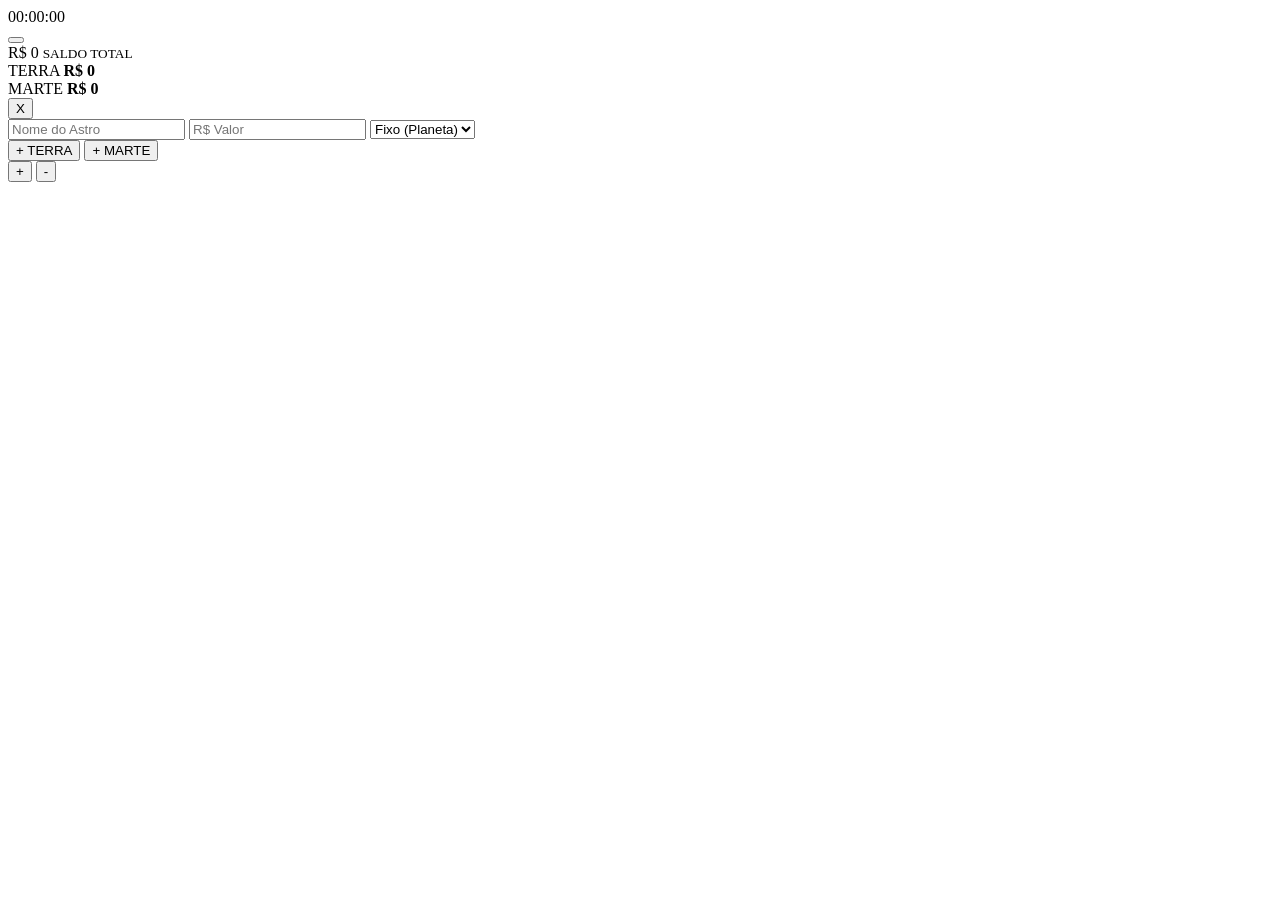
==== index.html @ 5a554a1d "Add index.html file with the initial HTML structure" ====
<!DOCTYPE html>
<html lang="pt-br">
<head>
    <meta charset="UTF-8">
    <meta name="viewport" content="width=device-width, initial-scale=1.0">
    <title>Universo Pro - Gestão Financeira</title>
    <link rel="stylesheet" href="style.css">
</head>
<body>
    <div id="viewport">
        <div class="hud">
            <span id="relogio">00:00:00</span>
        </div>

        <button class="menu-botao" onclick="toggleMenu()">
            <span></span><span></span><span></span>
        </button>

        <div id="universo">
            <!-- Raio de energia neon ligando os planetas -->
            <div class="raio-energia"></div>

            <div id="sol-central" class="corpo-celeste sol-central">
                <span id="valor-sol">R$ 0</span>
                <small id="label-sol">SALDO TOTAL</small>
            </div>

            <!-- Terra (Direita) -->
            <div class="sistema-fixo terra-pos">
                <div class="corpo-celeste planeta-terra">
                    <span class="label-p">TERRA</span>
                    <b id="val-lucro" class="v-p">R$ 0</b>
                </div>
                <div class="container-luas" id="luas-lucro"></div>
            </div>

            <!-- Marte (Esquerda) -->
            <div class="sistema-fixo marte-pos">
                <div class="corpo-celeste planeta-marte">
                    <span class="label-p">MARTE</span>
                    <b id="val-gasto" class="v-p">R$ 0</b>
                </div>
                <div class="container-luas" id="luas-gasto"></div>
            </div>
        </div>

        <div class="menu-overlay" id="menuPrincipal">
            <button onclick="toggleMenu()" class="btn-fechar">X</button>
            <div class="menu-corpo">
                <input type="text" id="nome" placeholder="Nome do Astro">
                <input type="number" id="valor" placeholder="R$ Valor">
                <select id="freq">
                    <option value="fixo">Fixo (Planeta)</option>
                    <option value="variável">Variável (Lua)</option>
                </select>
                <div class="grid-btns">
                    <button onclick="addAstro('lucro')" class="btn-l">+ TERRA</button>
                    <button onclick="addAstro('gasto')" class="btn-g">+ MARTE</button>
                </div>
                <div id="lista-gestao"></div>
            </div>
        </div>

        <div class="zoom-controles">
            <button onclick="mudarZoom(0.1)">+</button>
            <button onclick="mudarZoom(-0.1)">-</button>
        </div>
    </div>
    <script src="script.js"></script>
</body>
</html>
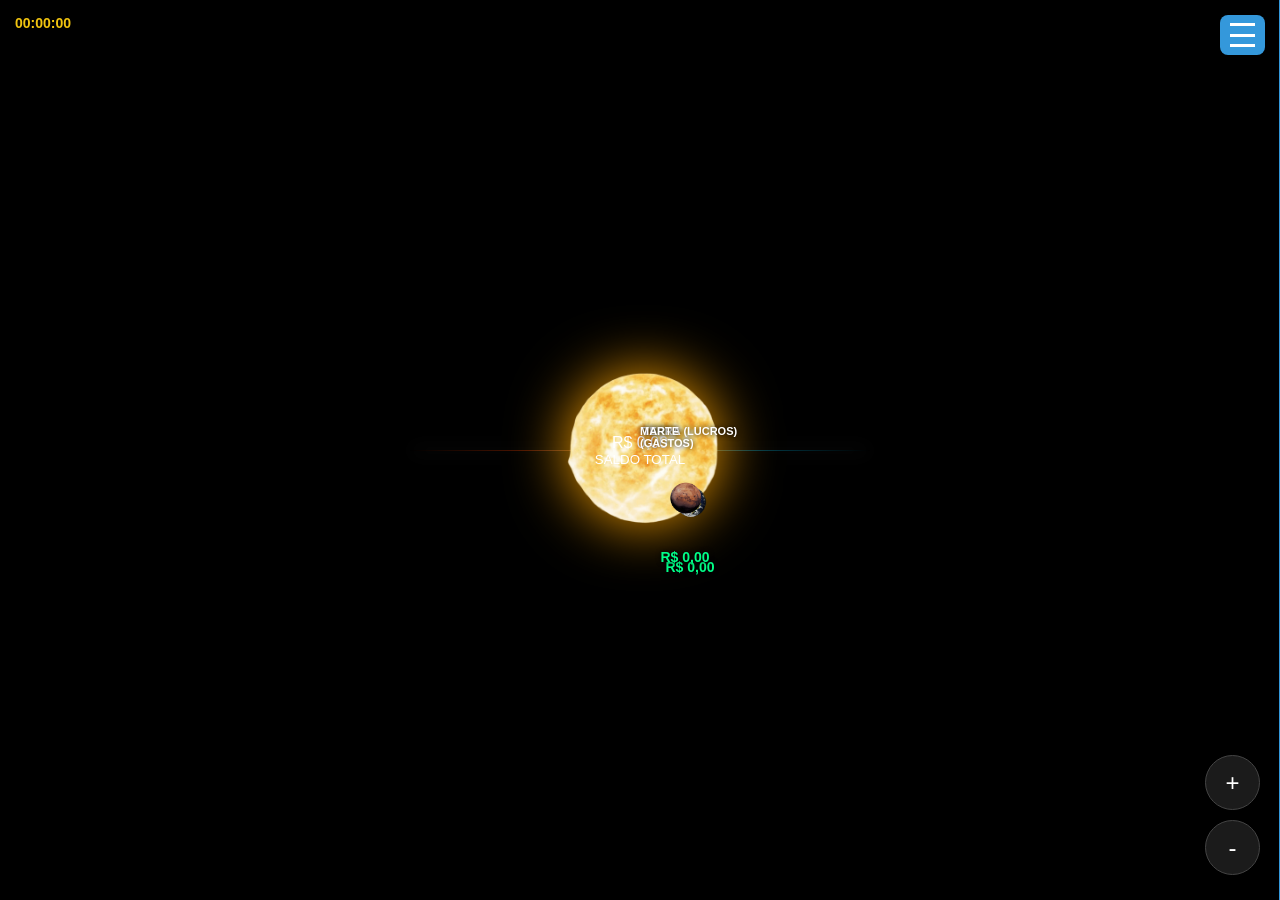
==== commit 90e49f79: "Create index.html" ====
--- a/index.html
+++ b/index.html
@@ -3,8 +3,9 @@
 <head>
     <meta charset="UTF-8">
     <meta name="viewport" content="width=device-width, initial-scale=1.0">
-    <title>Universo Pro - Gestão Financeira</title>
+    <title>Universo Pro - Finanças</title>
     <link rel="stylesheet" href="style.css">
+    <meta name="referrer" content="no-referrer">
 </head>
 <body>
     <div id="viewport">
@@ -17,36 +18,38 @@
         </button>
 
         <div id="universo">
-            <!-- Raio de energia neon ligando os planetas -->
+            <!-- Linha de Conexão -->
             <div class="raio-energia"></div>
 
+            <!-- SOL CENTRAL -->
             <div id="sol-central" class="corpo-celeste sol-central">
-                <span id="valor-sol">R$ 0</span>
+                <span id="valor-sol">R$ 0,00</span>
                 <small id="label-sol">SALDO TOTAL</small>
             </div>
 
-            <!-- Terra (Direita) -->
-            <div class="sistema-fixo terra-pos">
+            <!-- TERRA (DIREITA) -->
+            <div class="pos-sistema terra-fixa">
                 <div class="corpo-celeste planeta-terra">
-                    <span class="label-p">TERRA</span>
-                    <b id="val-lucro" class="v-p">R$ 0</b>
+                    <span class="label-p">TERRA (LUCROS)</span>
+                    <b id="val-lucro" class="v-p">R$ 0,00</b>
                 </div>
                 <div class="container-luas" id="luas-lucro"></div>
             </div>
 
-            <!-- Marte (Esquerda) -->
-            <div class="sistema-fixo marte-pos">
+            <!-- MARTE (ESQUERDA) -->
+            <div class="pos-sistema marte-fixa">
                 <div class="corpo-celeste planeta-marte">
-                    <span class="label-p">MARTE</span>
-                    <b id="val-gasto" class="v-p">R$ 0</b>
+                    <span class="label-p">MARTE (GASTOS)</span>
+                    <b id="val-gasto" class="v-p">R$ 0,00</b>
                 </div>
                 <div class="container-luas" id="luas-gasto"></div>
             </div>
         </div>
 
         <div class="menu-overlay" id="menuPrincipal">
-            <button onclick="toggleMenu()" class="btn-fechar">X</button>
+            <button onclick="toggleMenu()" class="btn-fechar">X FECHAR</button>
             <div class="menu-corpo">
+                <h3>COMANDO GERAL</h3>
                 <input type="text" id="nome" placeholder="Nome do Astro">
                 <input type="number" id="valor" placeholder="R$ Valor">
                 <select id="freq">
@@ -68,4 +71,4 @@
     </div>
     <script src="script.js"></script>
 </body>
-</html>+</html>
--- a/style.css
+++ b/style.css
@@ -0,0 +1,66 @@
+body { 
+    background: #000 url('https://imgur.com') repeat; 
+    margin: 0; font-family: 'Segoe UI', Tahoma, sans-serif; color: white; overflow: hidden; 
+}
+
+#viewport { width: 100vw; height: 100vh; display: flex; align-items: center; justify-content: center; }
+#universo { position: relative; transition: 0.3s; display: flex; align-items: center; justify-content: center; }
+
+/* Raio Neon */
+.raio-energia {
+    position: absolute; width: 460px; height: 1px;
+    background: linear-gradient(90deg, transparent, #ff4400, #fff, #00ccff, transparent);
+    box-shadow: 0 0 20px #fff; opacity: 0.3; z-index: 1;
+}
+
+.corpo-celeste {
+    position: absolute; border-radius: 50%; display: flex; flex-direction: column; 
+    align-items: center; justify-content: center; background-size: contain !important; 
+    background-repeat: no-repeat !important; background-position: center !important; z-index: 5;
+}
+
+/* Tamanhos Ajustados para nota 10 */
+.sol-central { 
+    width: 160px; height: 160px; 
+    background-image: url('Sol.png') !important; 
+    filter: drop-shadow(0 0 30px orange); 
+}
+.sol-central.modo-buraco-negro { 
+    background-image: url('BuracoNegro.jpg') !important; 
+    filter: drop-shadow(0 0 40px red); 
+}
+
+.terra-pos { position: absolute; transform: translateX(220px); }
+.marte-pos { position: absolute; transform: translateX(-220px); }
+
+.planeta-terra { width: 100px; height: 100px; background-image: url('Terra.png') !important; }
+.planeta-marte { width: 90px; height: 90px; background-image: url('Marte.png') !important; }
+
+.lua-item { 
+    width: 35px; height: 35px; 
+    background-image: url('Lua.png') !important; 
+    filter: drop-shadow(0 0 10px white);
+}
+.lua-item.gasto { background-image: url('LuaM.png') !important; filter: drop-shadow(0 0 10px red); }
+
+/* Orbitas locais */
+.container-luas { position: absolute; width: 100%; height: 100%; display: flex; align-items: center; justify-content: center; }
+.wrap-lua { position: absolute; animation: orbitar var(--vel) linear infinite; }
+@keyframes orbitar { from { transform: rotate(0deg); } to { transform: rotate(360deg); } }
+
+/* Interface Profissional */
+.zoom-controles { position: fixed; right: 20px; bottom: 25px; display: flex; flex-direction: column; gap: 10px; z-index: 1000; }
+.zoom-controles button { 
+    width: 55px; height: 55px; border-radius: 50%; background: rgba(34,34,34,0.8); 
+    color: white; border: 1px solid #444; font-size: 24px; backdrop-filter: blur(5px);
+}
+
+.menu-botao { position: fixed; top: 15px; right: 15px; background: #3498db; width: 45px; height: 40px; border-radius: 8px; display: flex; flex-direction: column; justify-content: space-evenly; align-items: center; border: none; z-index: 1001; }
+.menu-botao span { display: block; width: 25px; height: 3px; background: white; }
+
+.menu-overlay { position: fixed; right: -350px; top: 0; width: 300px; height: 100%; background: rgba(10,10,26,0.95); backdrop-filter: blur(10px); transition: 0.4s; z-index: 2000; padding: 25px; border-left: 1px solid #3498db; }
+.menu-overlay.aberto { right: 0; }
+
+.label-p { position: absolute; top: -25px; font-size: 11px; font-weight: bold; text-shadow: 0 0 5px black; }
+.v-p { position: absolute; bottom: -25px; font-size: 14px; color: #00ff88; text-shadow: 0 0 5px black; }
+.hud { position: fixed; top: 15px; left: 15px; font-size: 14px; color: #f1c40f; font-weight: bold; }
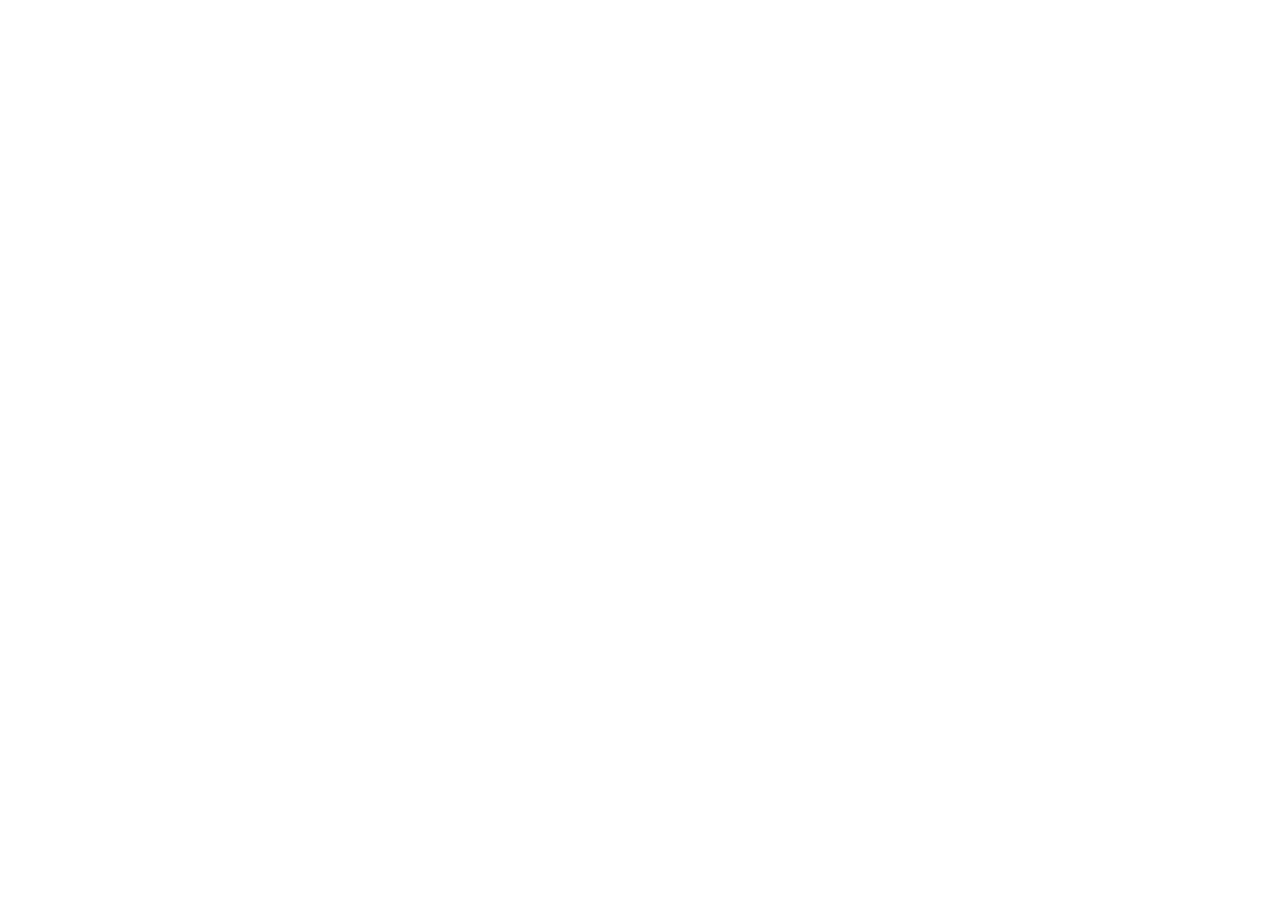
==== commit 3a721a4c: "Update class names for CSS compatibility" ====
--- a/index.html
+++ b/index.html
@@ -1,74 +1,20 @@
 <!DOCTYPE html>
-<html lang="pt-br">
+<html lang="en">
 <head>
     <meta charset="UTF-8">
     <meta name="viewport" content="width=device-width, initial-scale=1.0">
-    <title>Universo Pro - Finanças</title>
-    <link rel="stylesheet" href="style.css">
-    <meta name="referrer" content="no-referrer">
+    <title>Galaxia Financeira</title>
+    <link rel="stylesheet" href="styles.css">
 </head>
 <body>
-    <div id="viewport">
-        <div class="hud">
-            <span id="relogio">00:00:00</span>
-        </div>
-
-        <button class="menu-botao" onclick="toggleMenu()">
-            <span></span><span></span><span></span>
-        </button>
-
-        <div id="universo">
-            <!-- Linha de Conexão -->
-            <div class="raio-energia"></div>
-
-            <!-- SOL CENTRAL -->
-            <div id="sol-central" class="corpo-celeste sol-central">
-                <span id="valor-sol">R$ 0,00</span>
-                <small id="label-sol">SALDO TOTAL</small>
-            </div>
-
-            <!-- TERRA (DIREITA) -->
-            <div class="pos-sistema terra-fixa">
-                <div class="corpo-celeste planeta-terra">
-                    <span class="label-p">TERRA (LUCROS)</span>
-                    <b id="val-lucro" class="v-p">R$ 0,00</b>
-                </div>
-                <div class="container-luas" id="luas-lucro"></div>
-            </div>
-
-            <!-- MARTE (ESQUERDA) -->
-            <div class="pos-sistema marte-fixa">
-                <div class="corpo-celeste planeta-marte">
-                    <span class="label-p">MARTE (GASTOS)</span>
-                    <b id="val-gasto" class="v-p">R$ 0,00</b>
-                </div>
-                <div class="container-luas" id="luas-gasto"></div>
-            </div>
-        </div>
-
-        <div class="menu-overlay" id="menuPrincipal">
-            <button onclick="toggleMenu()" class="btn-fechar">X FECHAR</button>
-            <div class="menu-corpo">
-                <h3>COMANDO GERAL</h3>
-                <input type="text" id="nome" placeholder="Nome do Astro">
-                <input type="number" id="valor" placeholder="R$ Valor">
-                <select id="freq">
-                    <option value="fixo">Fixo (Planeta)</option>
-                    <option value="variável">Variável (Lua)</option>
-                </select>
-                <div class="grid-btns">
-                    <button onclick="addAstro('lucro')" class="btn-l">+ TERRA</button>
-                    <button onclick="addAstro('gasto')" class="btn-g">+ MARTE</button>
-                </div>
-                <div id="lista-gestao"></div>
-            </div>
-        </div>
-
-        <div class="zoom-controles">
-            <button onclick="mudarZoom(0.1)">+</button>
-            <button onclick="mudarZoom(-0.1)">-</button>
-        </div>
+    <div class="sistema-fixo">
+        <!-- Content for sistema fixed -->
     </div>
-    <script src="script.js"></script>
+    <div class="terra-pos">
+        <!-- Content for terra pos -->
+    </div>
+    <div class="marte-pos">
+        <!-- Content for marte pos -->
+    </div>
 </body>
-</html>
+</html>
